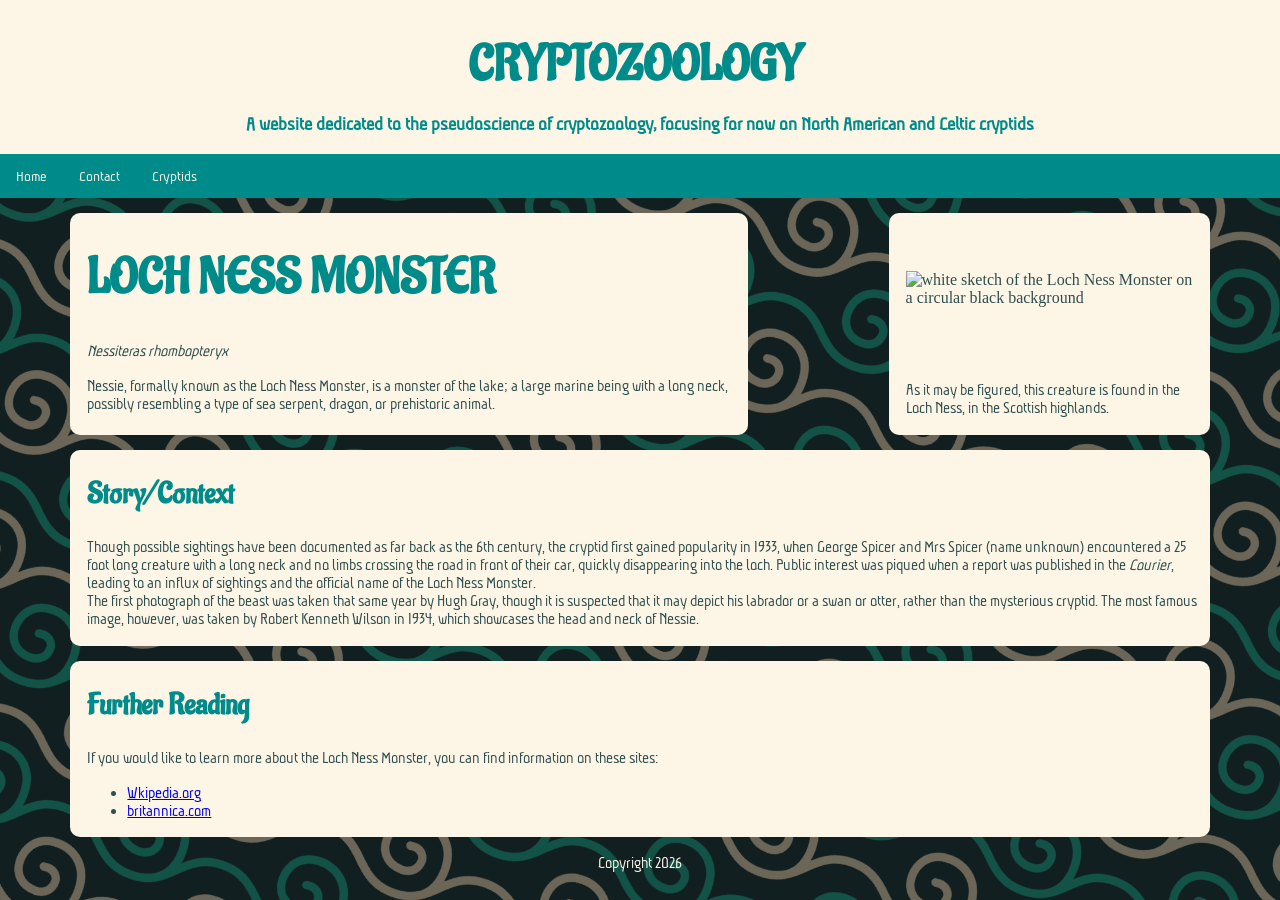
==== loch-ness-monster.html @ fc171964 "Add files via upload" ====
<!doctype html>
<html>
<head>
<meta charset="UTF-8">
<title>Loch Ness Monster</title>
 <meta name="viewport" comntent="width=device-width, initial-scale=1">
<link href="style.css" rel="stylesheet" type="text/css">
<link rel="preconnect" href="https://fonts.googleapis.com">
<link rel="preconnect" href="https://fonts.gstatic.com" crossorigin>
<link href="https://fonts.googleapis.com/css2?family=Aladin&family=Aubrey&display=swap" rel="stylesheet">
</head>
	
	
	
<body>
<div id="header">
  <h1>Cryptozoology</h1>
  <h3>A website dedicated to the pseudoscience of cryptozoology, focusing for now on North American and Celtic cryptids</h3>
	
	
	<div class="navbar">
  <a href="index.html">Home</a>
  <a href="contact.html">Contact</a>
  <div class="dropdown">
    <button class="dropbtn">Cryptids 
      <i class="fa fa-caret-down"></i>
    </button>
    <div class="dropdown-content">
      <a href="mothman.html">Mothman</a>
      <a href="selkie.html">Selkie</a>
      <a href="loch-ness-monster.html">Nessie</a>
	  <a href="jackelope.html">Jackalope</a>
    </div>
  </div> 
</div>
</div>
	
	
<div id="main">
	<div class="side-bar">
	<div class="item-section"> 
	  <h1>Loch Ness Monster</h1>
		<p><i>Nessiteras rhombopteryx</i></p>
  <!--Description-->
<p>Nessie, formally known as the Loch Ness Monster, is a monster of the lake; a large marine being with a long neck, possibly resembling a type of sea serpent, dragon, or prehistoric animal.</p>
  </div>
	
  <div class="item-section"> 

	  <img src="pics/nessie.png" alt="white sketch of the Loch Ness Monster on a circular black background">
	  <!--Where it’s found-->
<p>As it may be figured, this creature is found in the Loch Ness, in the Scottish highlands.</p>
  </div>
	</div>
  <div class="item-section">
    <h2>Story/Context</h2>
    <p>Though possible sightings have been documented as far back as the 6th century, the cryptid first gained popularity in 1933, when George Spicer and Mrs Spicer (name unknown) encountered a 25 foot long creature with a long neck and no limbs crossing the road in front of their car, quickly disappearing into the loch. Public interest was piqued when a report was published in the <i>Courier</i>, leading to an influx of sightings and the official name of the Loch Ness Monster. <br> The first photograph of the beast was taken that same year by Hugh Gray, though it is suspected that it may depict his labrador or a swan or otter, rather than the mysterious cryptid. The most famous image, however, was taken by Robert Kenneth Wilson in 1934, which showcases the head and neck of Nessie.</p>
  </div>
  <div class="item-section">
	  <h2>Further Reading</h2>
	  <p>If you would like to learn more about the Loch Ness Monster, you can find information on these sites:</p>
<ul>
<li><a href="https://en.wikipedia.org/wiki/Loch_Ness_Monster">Wkipedia.org</a></li>
<li><a href="https://www.britannica.com/topic/Loch-Ness-monster-legendary-creature">britannica.com</a></li>
</ul>

  </div>
</div>
	
	
<div id="footer">
	<p>Copyright 2026</p>
	</div>

</body>
</html>
---- style.css ----
/* This is a CSS comment.
Always comment your work to explain what you're doing */
body {
	margin: 0;
  background-color: darkslategrey;
	background-image: url("pics/bg swirls2.png");
  background-repeat:repeat;
  background-size: cover;

	
	/*for the general page background, can change colour, and make it an image*/
}


h1 {
	font-size: 50px;
	text-transform: uppercase;
	font-family: "Aladin", system-ui;
	color:darkcyan;
	min-height: 45px;
	padding-right: 10px;
}

h2{
	  font-family: "Aladin", system-ui;
	font-size: 30px;
    color:darkcyan;
}

h3{
	font-family: "Aubrey", system-ui;
	font-size: 20px;
	padding-left: 5px;
	padding-right: 5px;
}

p,li,a {
	font-family: "Aubrey", system-ui;
	font-size: 17px;
}

#header {
	color:darkcyan;
	text-align: center;
	background-image-align: center;
	background-size:cover;
	background-color:oldlace;
	width: 100%; 
	padding-top: 1px;
}

#header h1 {
	height: 45px;
}

#footer {
	color:oldlace;
	text-align: center;
}

#main {
	color: darkslategrey;
	
}
.item-section {
	background-color:oldlace;
	  /* ^ this creates the rounded boxes that separate the different sections */
	border-radius: 10px;
	  /* ^ this creates the rounded corners of the boxes */
	padding-top: 1px;
	padding-bottom:1px;
	padding-left: 17px;
	padding-right: 5px;

	margin-right: 5.5%;
		margin-left:5.5%;
	margin-top: 15px;


}



video {
	display: inline;
}

img {
	display:block;
	align-content: center;
	margin: auto;
	max-height: 225px;
	min-height: 150px;
	padding-right: 3%;
}
/* not using header list for menu anymore, but still keeping it just in case*/
#header ul {
	display: flex;
	/*allows the heading list to go in a row*/
	justify-content: space-between;
	/*makes the elements not all squish together*/
	padding: 3%;
}

#header li {
	font-size:22px;
	list-style-type: none;
	/*gets rid of dot points*/
	width: 40%;
	background-color:darkseagreen;
	border: 5px solid darkslategray;
	border-radius: 5px;
	text-decoration: none;
	margin: 20px;
	color: darkslategray;
	padding: 5px;
	text-align: center;
	
}

#header li:hover {
	/*what happens when cursor hovers over element*/
	width: 40%;
	background-color:aquamarine;
	text-align: center;
	color: darkslategray;
}

form {
	padding: 5px;
	margin-bottom: 5px;
}

input{
	margin: 2px;
}

.side-bar {
	display: flex;
	align-content: center;
}




.navbar {
  overflow: hidden;
  background-color: darkcyan;
}

.navbar a {
  float: left;
  font-size: 16px;
  color: oldlace;
  text-align: center;
  padding: 14px 16px;
  text-decoration: none;
}

.dropdown {
  float: left;
  overflow: hidden;
}

.dropdown .dropbtn {
  font-size: 16px;  
  border: none;
  outline: none;
  color: oldlace;
  padding: 14px 16px;
  background-color: inherit;
  font-family: "Aubrey", system-ui;
  margin: 0;
}

.navbar a:hover, .dropdown:hover .dropbtn {
  background-color: darkslategray;
}

.dropdown-content {
  display: none;
  position: absolute;
  background-color: darkcyan;
  min-width: 160px;
  box-shadow: 1px 2px 10px 0px black ;
  z-index: 1;
}

.dropdown-content a {
  float: none;
  padding: 12px 16px;
  text-decoration: none;
  display: inline-flex;
  text-align: left;
}

.dropdown-content a:hover {
  background-color: darkslategray;
}

.dropdown:hover .dropdown-content {
  display: block;
}
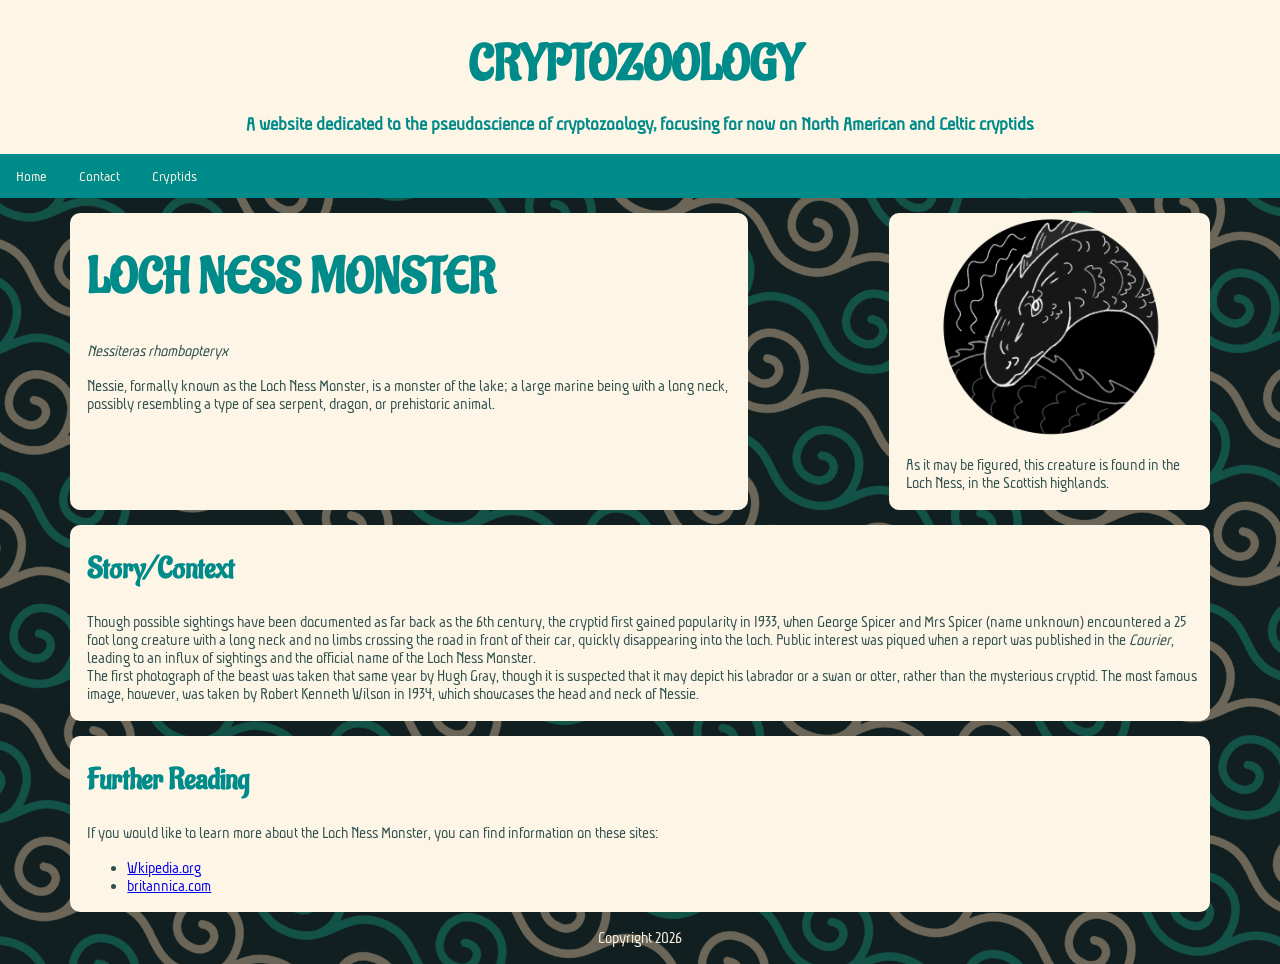
==== commit 5c16db8e: "Update loch-ness-monster.html" ====
--- a/loch-ness-monster.html
+++ b/loch-ness-monster.html
@@ -47,7 +47,7 @@
 	
   <div class="item-section"> 
 
-	  <img src="pics/nessie.png" alt="white sketch of the Loch Ness Monster on a circular black background">
+	  <img src="pics/Nessie.png" alt="white sketch of the Loch Ness Monster on a circular black background">
 	  <!--Where it’s found-->
 <p>As it may be figured, this creature is found in the Loch Ness, in the Scottish highlands.</p>
   </div>
@@ -73,4 +73,4 @@
 	</div>
 
 </body>
-</html>+</html>
